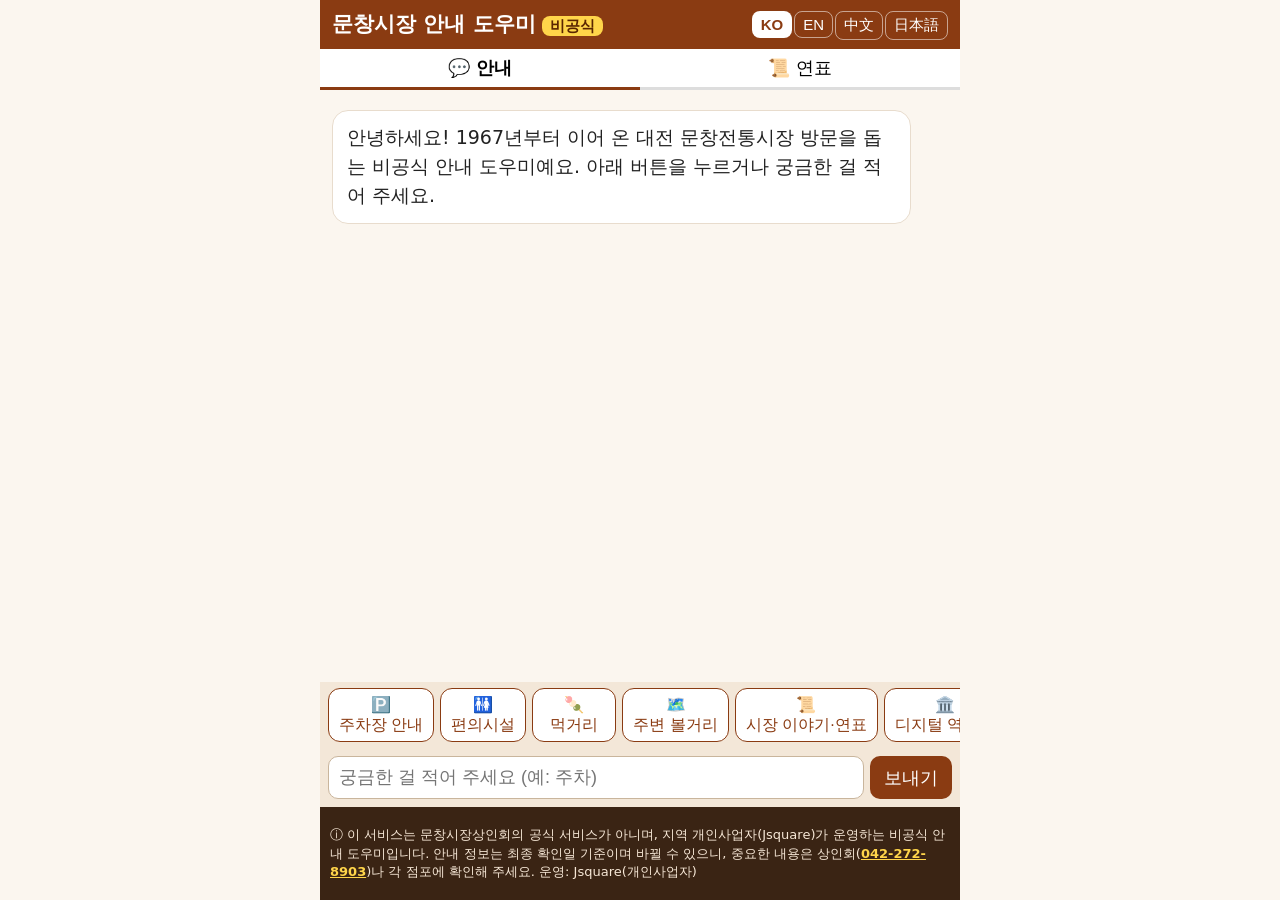
==== index.html @ e42493ca "문창시장 안내 도우미 첫 버전" ====
<!doctype html><html lang="ko"><head><meta charset="utf-8">
<meta name="viewport" content="width=device-width,initial-scale=1,viewport-fit=cover">
<meta name="theme-color" content="#8a3b12"><link rel="manifest" href="manifest.json">
<link rel="icon" href="icons/icon-192.png"><link rel="apple-touch-icon" href="icons/icon-192.png">
<title>문창시장 안내 도우미 (비공식)</title><link rel="stylesheet" href="style.css"></head>
<body>
<header><div class="ttl"><b id="appName">문창시장 안내 도우미</b><span class="badge" id="badge">비공식</span></div>
<div class="langs"><button data-lang="ko" class="on">KO</button><button data-lang="en">EN</button><button data-lang="zh">中文</button><button data-lang="ja">日本語</button></div></header>
<nav class="tabs"><button id="tabChat" class="on">💬 <span>안내</span></button><button id="tabTl">📜 <span>연표</span></button></nav>
<main id="chat" aria-live="polite"></main>
<section id="tl" hidden></section>
<div id="quick"></div>
<form id="ask"><input id="q" autocomplete="off" placeholder="궁금한 걸 적어 주세요 (예: 주차)"><button>보내기</button></form>
<footer id="disc"></footer>
<script src="app.js"></script></body></html>
---- style.css ----
*{box-sizing:border-box}html,body{margin:0;height:100%}
body{font-family:system-ui,"Noto Sans KR","Apple SD Gothic Neo",sans-serif;font-size:19px;line-height:1.55;background:#fbf6ef;color:#222;display:flex;flex-direction:column;max-width:640px;margin:0 auto}
header{background:#8a3b12;color:#fff;padding:10px 12px;display:flex;flex-wrap:wrap;gap:6px;align-items:center;justify-content:space-between;position:sticky;top:0;z-index:2}
.ttl b{font-size:21px}.badge{background:#ffd54a;color:#5a2500;border-radius:8px;padding:1px 8px;margin-left:6px;font-size:15px;font-weight:700}
.langs button{background:transparent;color:#fff;border:1px solid #fff8;border-radius:8px;padding:4px 8px;font-size:15px;margin-left:2px}
.langs button.on{background:#fff;color:#8a3b12;font-weight:700}
.tabs{display:flex}.tabs button{flex:1;padding:10px;font-size:18px;border:0;border-bottom:3px solid #ddd;background:#fff}.tabs button.on{border-color:#8a3b12;font-weight:700}
main,#tl{flex:1;overflow-y:auto;padding:12px}
.msg{margin:8px 0;padding:12px 14px;border-radius:16px;white-space:pre-line;max-width:94%}
.bot{background:#fff;border:1px solid #e8dccd}.me{background:#ffe9c7;margin-left:auto;text-align:right}
.msg p{margin:0 0 8px}.msg p:last-child{margin:0}
.pending{color:#a14a00;font-weight:700}.warn{color:#9a3412}
.btns{display:flex;flex-wrap:wrap;gap:6px;margin-top:8px}
.btns button,#quick button{font-size:17px;padding:8px 12px;border-radius:20px;border:1px solid #8a3b12;background:#fff;color:#8a3b12}
#quick{display:grid;grid-template-columns:repeat(3,1fr);gap:6px;padding:8px;background:#f3e7d8}
#quick button{border-radius:12px;padding:8px 4px;font-size:16px;line-height:1.25}
#ask{display:flex;gap:6px;padding:8px;background:#f3e7d8}#ask input{flex:1;font-size:18px;padding:10px;border-radius:10px;border:1px solid #c9b59c}
#ask button{font-size:18px;padding:0 14px;border-radius:10px;border:0;background:#8a3b12;color:#fff}
footer{font-size:14px;line-height:1.45;padding:8px 12px calc(8px + env(safe-area-inset-bottom));background:#3a2414;color:#f6e7d6}
a.tel{color:#b3400a;font-weight:700}footer a.tel{color:#ffd54a}
.ev{border-left:4px solid #8a3b12;background:#fff;padding:10px 12px;margin:10px 0;border-radius:0 12px 12px 0}
.ev .y{font-weight:800;color:#8a3b12;font-size:20px}.ev .s{font-size:15px;color:#666}.ev.dis{border-color:#d97706}
.flag{background:#fde68a;border-radius:6px;padding:0 6px;font-size:14px}
#quick{display:flex;overflow-x:auto;gap:6px;padding:6px 8px;grid-template-columns:none}
#quick button{flex:0 0 auto;min-width:84px;padding:6px 10px}
footer{font-size:13px;line-height:1.4;padding:6px 10px calc(6px + env(safe-area-inset-bottom))}
header{padding:8px 12px}.tabs button{padding:7px}
[hidden]{display:none!important}
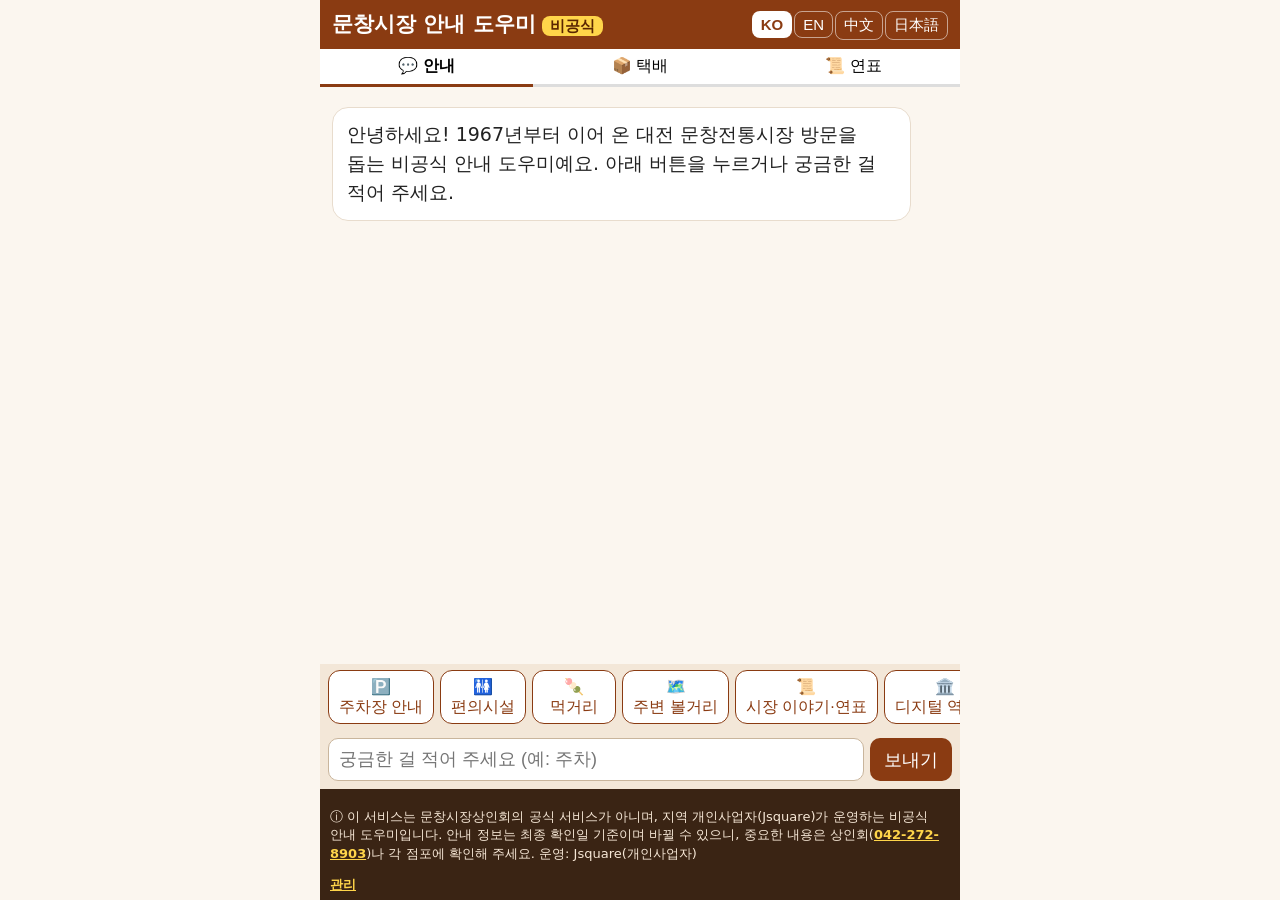
==== commit 2778cda0: "택배 신청과 관리 화면을 추가한다. 확인된 박스 포장 요금(2/5/10/15kg)과 마감·출발 시각을 안내·신청 예상 요금에 반영하고, 관리자가 안내를 고치고 신청 목록을 볼 수 " ====
--- a/index.html
+++ b/index.html
@@ -6,10 +6,13 @@
 <body>
 <header><div class="ttl"><b id="appName">문창시장 안내 도우미</b><span class="badge" id="badge">비공식</span></div>
 <div class="langs"><button data-lang="ko" class="on">KO</button><button data-lang="en">EN</button><button data-lang="zh">中文</button><button data-lang="ja">日本語</button></div></header>
-<nav class="tabs"><button id="tabChat" class="on">💬 <span>안내</span></button><button id="tabTl">📜 <span>연표</span></button></nav>
+<nav class="tabs"><button type="button" id="tabChat" class="on">💬 <span>안내</span></button><button type="button" id="tabParcel">📦 <span>택배</span></button><button type="button" id="tabTl">📜 <span>연표</span></button></nav>
 <main id="chat" aria-live="polite"></main>
+<section id="parcel" hidden></section>
 <section id="tl" hidden></section>
 <div id="quick"></div>
 <form id="ask"><input id="q" autocomplete="off" placeholder="궁금한 걸 적어 주세요 (예: 주차)"><button>보내기</button></form>
 <footer id="disc"></footer>
+<script src="firebase-config.js"></script>
+<script src="parcel.js"></script>
 <script src="app.js"></script></body></html>
--- a/style.css
+++ b/style.css
@@ -1,5 +1,5 @@
 *{box-sizing:border-box}html,body{margin:0;height:100%}
-body{font-family:system-ui,"Noto Sans KR","Apple SD Gothic Neo",sans-serif;font-size:19px;line-height:1.55;background:#fbf6ef;color:#222;display:flex;flex-direction:column;max-width:640px;margin:0 auto}
+body{font-family:system-ui,"Noto Sans KR","Apple SD Gothic Neo",sans-serif;font-size:19px;line-height:1.55;background:#fbf6ef;color:#222;display:flex;flex-direction:column;max-width:640px;margin:0 auto;word-break:keep-all;overflow-wrap:break-word}
 header{background:#8a3b12;color:#fff;padding:10px 12px;display:flex;flex-wrap:wrap;gap:6px;align-items:center;justify-content:space-between;position:sticky;top:0;z-index:2}
 .ttl b{font-size:21px}.badge{background:#ffd54a;color:#5a2500;border-radius:8px;padding:1px 8px;margin-left:6px;font-size:15px;font-weight:700}
 .langs button{background:transparent;color:#fff;border:1px solid #fff8;border-radius:8px;padding:4px 8px;font-size:15px;margin-left:2px}
@@ -26,3 +26,38 @@
 footer{font-size:13px;line-height:1.4;padding:6px 10px calc(6px + env(safe-area-inset-bottom))}
 header{padding:8px 12px}.tabs button{padding:7px}
 [hidden]{display:none!important}
+main,#tl,#parcel,#admin{flex:1;overflow-y:auto;padding:12px}
+.tabs button{font-size:16px}
+.guide p{white-space:pre-line}
+.msg table,.msg td,.msg th,.msg caption,.guide table,.guide td,.guide th,.guide caption{white-space:normal}
+table.rates{width:100%;border-collapse:collapse;background:#fff;margin:8px 0 12px}
+table.rates caption{caption-side:top;text-align:left;font-weight:800;padding:0 0 6px}
+table.rates caption .cond{display:block;margin-top:4px;background:#fff3cd;border:1px solid #e6c35c;border-radius:10px;padding:6px 8px}
+table.rates th,table.rates td{border-bottom:1px solid #eadfce;padding:8px 6px;text-align:left}
+table.rates td:last-child,table.rates th:last-child{text-align:right}
+.boxnote,.banner{background:#fff3cd;border:1px solid #e6c35c;border-radius:12px;padding:8px 10px;font-weight:700}
+.est{background:#fff7e8;border-radius:12px;padding:10px;font-weight:800}
+.err{color:#9a3412;font-weight:800}
+.s{font-size:15px;color:#666}
+fieldset{border:1px solid #e8dccd;border-radius:12px;margin:10px 0;padding:8px 10px}
+legend,.leg{font-weight:800}
+.fld{display:block;font-weight:700;margin:8px 0}
+.fld input,.fld select,.fld textarea,textarea,input[type=text],input[type=tel],input[type=number],input[type=date],input[type=time],input[type=email],input[type=password],input[type=url]{display:block;width:100%;box-sizing:border-box;margin-top:4px;font-size:18px;padding:10px;border-radius:10px;border:1px solid #c9b59c;background:#fff;font-family:inherit;font-weight:400}
+textarea{min-height:72px}
+.row2{display:grid;grid-template-columns:1fr 1fr;gap:8px}
+@media(max-width:520px){.row2{grid-template-columns:1fr}}
+.check{display:flex;gap:8px;align-items:flex-start;font-weight:500;margin:8px 0}
+.check input{width:22px;height:22px;flex:0 0 auto;margin-top:3px}
+button.primary,.btns button.primary{background:#8a3b12;color:#fff;border:0}
+#parcelForm button.primary,.sticky-save button.primary{width:100%;margin-top:8px}
+.sticky-save{position:sticky;bottom:0;background:#fbf6ef;padding:8px 0 12px;z-index:2}
+.sms{display:inline-block;padding:8px 12px;border-radius:20px;border:1px solid #8a3b12;color:#8a3b12;text-decoration:none;font-size:17px;background:#fff}
+#reqText{width:100%;min-height:180px;font-size:16px}
+footer a.adminlink{color:#ffd54a;font-weight:700}
+#parcel h2,#admin h2{font-size:22px;margin:12px 0 8px}
+.dep-row,.rate-row{display:flex;gap:6px;align-items:flex-end;margin:6px 0}
+.rate-row .fld{flex:1}
+.appcard{background:#fff;border:1px solid #e8dccd;border-radius:14px;padding:10px;margin:8px 0;word-break:break-word}
+pre{white-space:pre-wrap;word-break:break-word;background:#fff;padding:8px;border-radius:8px;font-size:13px}
+#quick button{min-height:48px}
+button:focus-visible,a:focus-visible,input:focus-visible,select:focus-visible,textarea:focus-visible{outline:3px solid #e8a317;outline-offset:1px}
